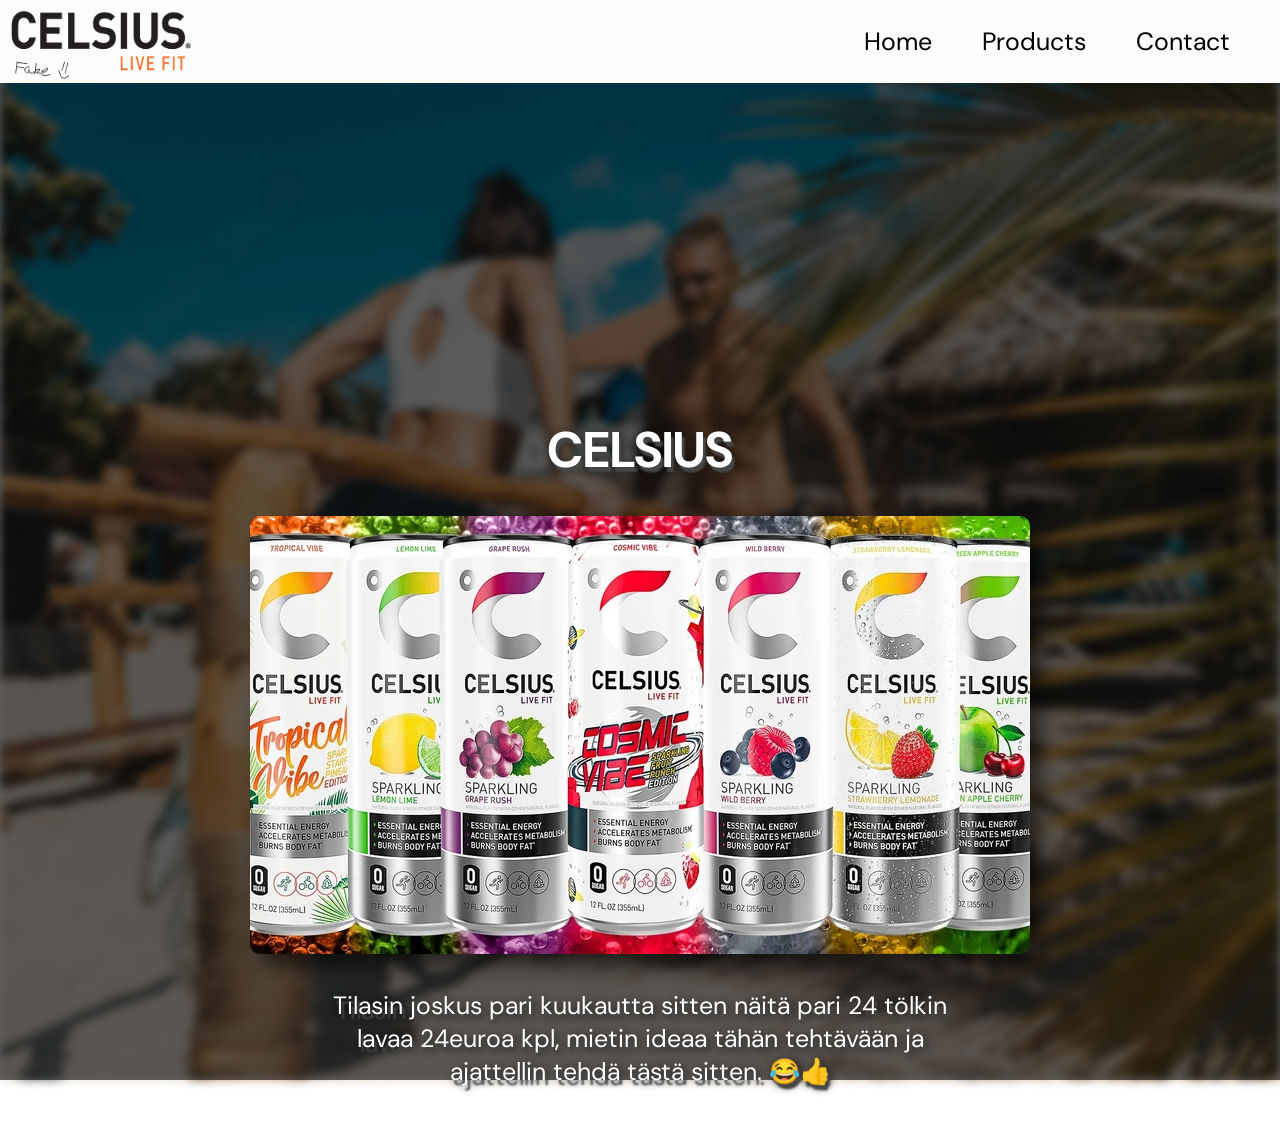
==== index.html @ aec5a88f "changed home.html name to index.html" ====
<!doctype html>
<html lang="en">
  <head>
    <meta charset="UTF-8" />
    <meta name="viewport" content="width=device-width, initial-scale=1.0" />
    <link rel="stylesheet" href="style.css" />
    <link rel="preconnect" href="https://fonts.googleapis.com" />
    <link rel="preconnect" href="https://fonts.gstatic.com" crossorigin />
    <link
      href="https://fonts.googleapis.com/css2?family=DM+Sans:ital,opsz,wght@0,9..40,100..1000;1,9..40,100..1000&display=swap"
      rel="stylesheet"
    />
    <title>Home Page</title>
  </head>
  <body>
    <div id="header">
      <header>
        <img src="logo.png" alt="logo" />
        <nav>
          <ul>
            <li><a href="index.html">Home</a></li>
            <li><a href="products.html">Products</a></li>
            <li><a href="contact.html">Contact</a></li>
          </ul>
        </nav>
      </header>
    </div>
    <div class="background-color-product-page"></div>
    <div class="background"></div>
    <div id="main_container">
      <h1>CELSIUS</h1>
      <div id="img_container">
        <img src="drinks.png" alt="celsius drinks" />
      </div>
      <p>
        Tilasin joskus pari kuukautta sitten näitä pari 24 tölkin lavaa 24euroa
        kpl, mietin ideaa tähän tehtävään ja ajattellin tehdä tästä sitten. 😂👍
      </p>
    </div>
  </body>
</html>
---- style.css ----
* {
  font-family: "DM Sans", sans-serif;
}

body {
  margin: 0 auto;
}

.background {
  position: absolute;
  top: 0;
  left: 0;
  width: 100%;
  height: 120%;
  background-image: url("workingout.jpg");
  background-size: cover;
  background-position: center;
  z-index: -2;
  filter: blur(5px);
}

.background-color-product-page {
  background-color: #0000009d;
  position: absolute;
  top: 0;
  left: 0;
  width: 100%;
  height: 120%;
  z-index: -1;
}

#header {
  background-color: #fcfcfa;
}

header {
  display: flex;
  flex-direction: row;
  justify-content: space-between;
  max-width: 1440px;
  margin: 0 auto;
}

header img {
  width: 200px;
  height: auto;
}

header ul {
  display: flex;
  font-size: 25px;
  list-style: none;
}

header ul li a {
  padding-right: 50px;
  text-decoration: none;
  color: black;
}

#main_content {
  display: flex;
  flex-direction: column;
  align-items: center;
  justify-content: center;
  height: 100%;
}

#main_content h1 {
  font-size: 30px;
  font-style: bold;
}

#main_container {
  display: flex;
  justify-content: center;
  align-items: center;
  flex-direction: column;
  margin-top: 300px;
}

#img_container img {
  border-radius: 10px;
  box-shadow: 10px 10px 20px #0000009d;
}

#main_container h1 {
  color: white;
  font-size: 50px;
  text-shadow:
    3px 5px 2px #474747,
    2px 2px 8px rgba(0, 0, 0, 0.84);
}

#main_container p {
  width: 50%;
  text-align: center;
  color: white;
  font-size: 25px;
  text-shadow:
    3px 5px 2px #474747,
    2px 2px 8px rgba(0, 0, 0, 0.84);
  margin-top: 30px;
  margin-bottom: 50px;
}

.products_main_top {
  display: flex;
  justify-content: center;
  align-items: center;
  flex-direction: column;
  margin: 0 auto;
  max-width: 1440px;
  margin-top: 50px;
}

.products_main_top img {
  height: 320px;
  border-radius: 10px;
  box-shadow: 10px 10px 20px #0000009d;
  margin: 0 auto;
}

.products_main_top p {
  max-width: 1080px;
  color: white;
  font-size: 25px;
  text-shadow:
    3px 5px 2px #474747,
    2px 2px 8px rgba(0, 0, 0, 0.84);
  margin-top: 30px;
  margin-bottom: 50px;
  margin-left: 20px;
  margin-right: 20px;
}

.products_main_top h1 {
  margin-right: 60%;
  color: white;
  font-size: 50px;
  text-shadow:
    3px 5px 2px #474747,
    2px 2px 8px rgba(0, 0, 0, 0.84);
}

#products_main_products {
  display: flex;
  justify-content: center;
  align-items: center;
  max-width: 1440px;
  margin: 0 auto;
}

.products {
  margin-top: 100px;
  display: flex;
  justify-content: center;
  align-items: center;
  flex-direction: column;
  max-width: 1440px;
  padding-right: 50px;
  padding-left: 50px;
}

.products p {
  max-width: 400px;
  color: white;
  font-size: 20px;
  text-shadow:
    3px 5px 2px #474747,
    2px 2px 8px rgba(0, 0, 0, 0.84);
  max-width: 80%;
}

.products h2 {
  margin-right: 50%;
  color: white;
  font-size: 30px;
  text-shadow:
    3px 5px 2px #474747,
    2px 2px 8px rgba(0, 0, 0, 0.84);
}

.products h3 {
  margin-right: 45%;
  color: white;
  font-size: 25px;
  text-shadow:
    3px 5px 2px #474747,
    2px 2px 8px rgba(0, 0, 0, 0.84);
  margin: 0 auto;
  margin-left: 40px;
  margin-top: 18px;
}
.products img {
  height: 320px;
  border-radius: 10px;
  box-shadow: 10px 10px 20px #0000009d;
  margin: 0 auto;
  margin-right: 20px;
}

.map_container {
  max-width: 1440px;
  display: flex;
  margin: 0 auto;
  margin-top: 400px;
}

.map_info {
  display: flex;
  flex-direction: column;
  align-items: flex-start;
  margin-left: 20px;
  padding-right: 60px;
}

.map_info h1 {
  margin: 0;
  color: white;
  font-size: 50px;
  text-shadow:
    3px 5px 2px #474747,
    2px 2px 8px rgba(0, 0, 0, 0.84);
}

.map_info p {
  max-width: 100%;
  color: white;
  font-size: 25px;
  text-shadow:
    3px 5px 2px #474747,
    2px 2px 8px rgba(0, 0, 0, 0.84);
}
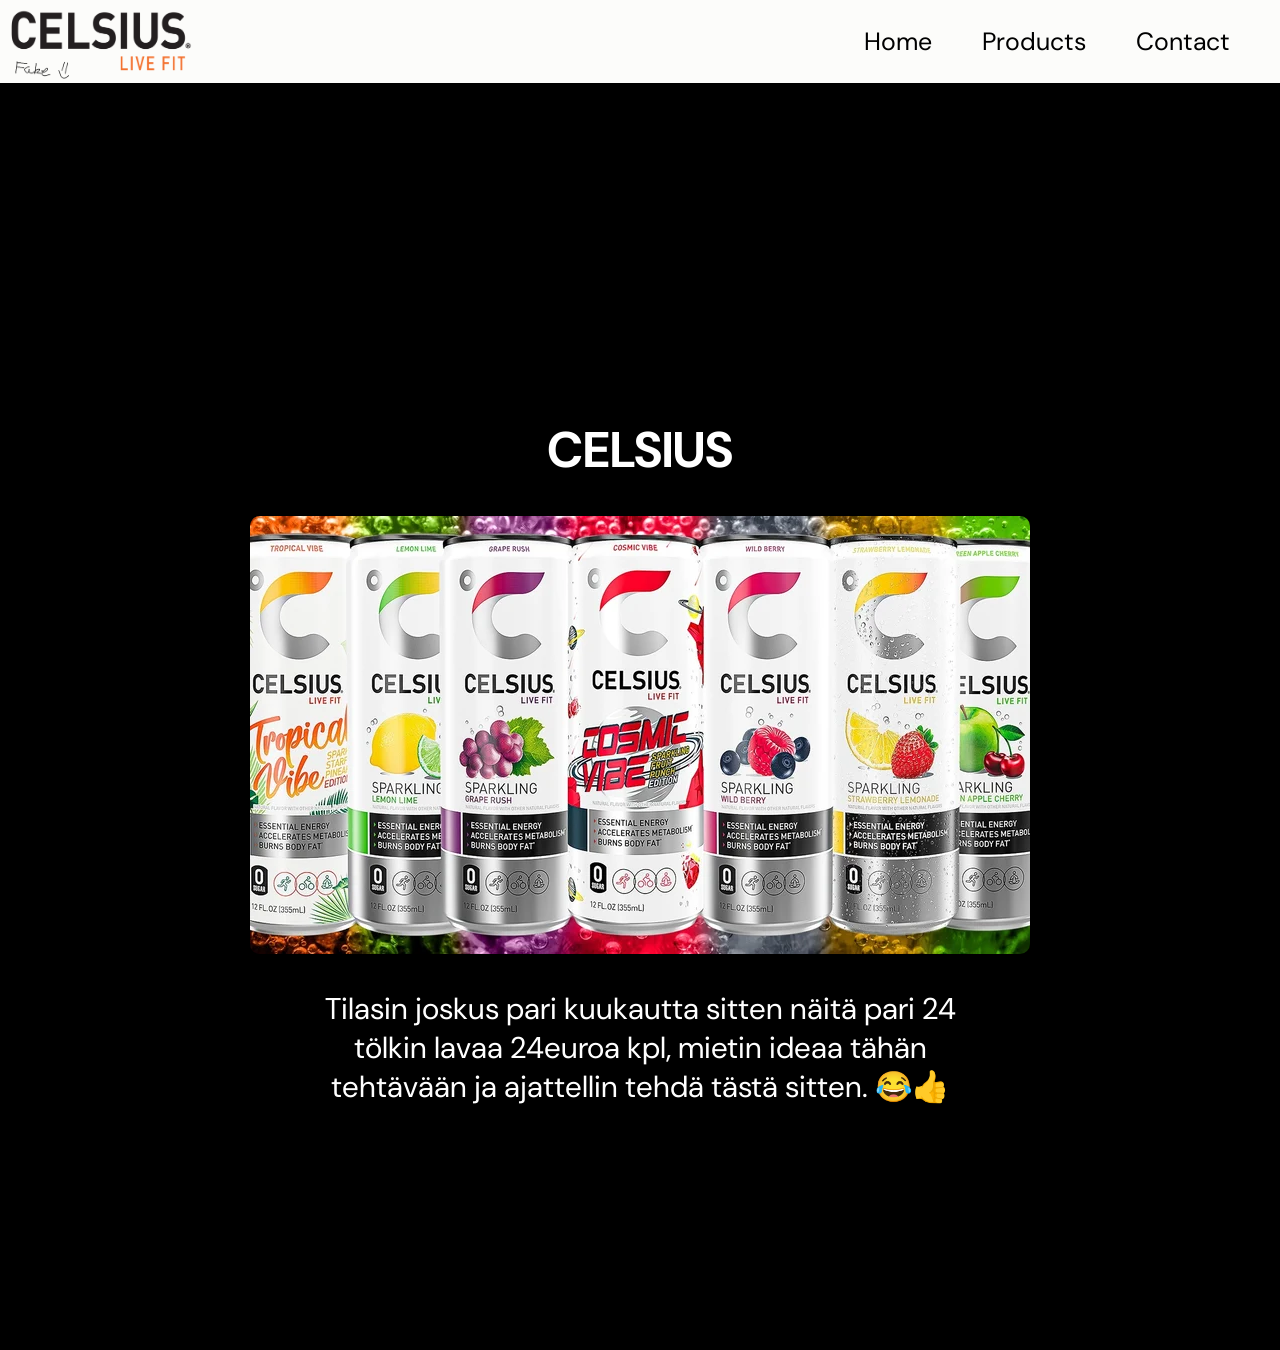
==== commit 59e3ab59: "black background" ====
--- a/index.html
+++ b/index.html
@@ -26,7 +26,6 @@
       </header>
     </div>
     <div class="background-color-product-page"></div>
-    <div class="background"></div>
     <div id="main_container">
       <h1>CELSIUS</h1>
       <div id="img_container">
--- a/style.css
+++ b/style.css
@@ -6,26 +6,13 @@
   margin: 0 auto;
 }
 
-.background {
+.background-color-product-page {
+  background-color: #000000;
   position: absolute;
   top: 0;
   left: 0;
   width: 100%;
-  height: 120%;
-  background-image: url("workingout.jpg");
-  background-size: cover;
-  background-position: center;
-  z-index: -2;
-  filter: blur(5px);
-}
-
-.background-color-product-page {
-  background-color: #0000009d;
-  position: absolute;
-  top: 0;
-  left: 0;
-  width: 100%;
-  height: 120%;
+  height: 150%;
   z-index: -1;
 }
 
@@ -55,7 +42,7 @@
 header ul li a {
   padding-right: 50px;
   text-decoration: none;
-  color: black;
+  color: #000000;
 }
 
 #main_content {
@@ -85,21 +72,15 @@
 }
 
 #main_container h1 {
-  color: white;
+  color: #ffffff;
   font-size: 50px;
-  text-shadow:
-    3px 5px 2px #474747,
-    2px 2px 8px rgba(0, 0, 0, 0.84);
 }
 
 #main_container p {
   width: 50%;
   text-align: center;
-  color: white;
-  font-size: 25px;
-  text-shadow:
-    3px 5px 2px #474747,
-    2px 2px 8px rgba(0, 0, 0, 0.84);
+  color: #ffffff;
+  font-size: 30px;
   margin-top: 30px;
   margin-bottom: 50px;
 }
@@ -123,11 +104,8 @@
 
 .products_main_top p {
   max-width: 1080px;
-  color: white;
+  color: #ffffff;
   font-size: 25px;
-  text-shadow:
-    3px 5px 2px #474747,
-    2px 2px 8px rgba(0, 0, 0, 0.84);
   margin-top: 30px;
   margin-bottom: 50px;
   margin-left: 20px;
@@ -136,11 +114,8 @@
 
 .products_main_top h1 {
   margin-right: 60%;
-  color: white;
+  color: #ffffff;
   font-size: 50px;
-  text-shadow:
-    3px 5px 2px #474747,
-    2px 2px 8px rgba(0, 0, 0, 0.84);
 }
 
 #products_main_products {
@@ -164,30 +139,21 @@
 
 .products p {
   max-width: 400px;
-  color: white;
+  color: #ffffff;
   font-size: 20px;
-  text-shadow:
-    3px 5px 2px #474747,
-    2px 2px 8px rgba(0, 0, 0, 0.84);
   max-width: 80%;
 }
 
 .products h2 {
   margin-right: 50%;
-  color: white;
+  color: #ffffff;
   font-size: 30px;
-  text-shadow:
-    3px 5px 2px #474747,
-    2px 2px 8px rgba(0, 0, 0, 0.84);
 }
 
 .products h3 {
   margin-right: 45%;
-  color: white;
+  color: #ffffff;
   font-size: 25px;
-  text-shadow:
-    3px 5px 2px #474747,
-    2px 2px 8px rgba(0, 0, 0, 0.84);
   margin: 0 auto;
   margin-left: 40px;
   margin-top: 18px;
@@ -217,18 +183,12 @@
 
 .map_info h1 {
   margin: 0;
-  color: white;
+  color: #ffffff;
   font-size: 50px;
-  text-shadow:
-    3px 5px 2px #474747,
-    2px 2px 8px rgba(0, 0, 0, 0.84);
 }
 
 .map_info p {
   max-width: 100%;
-  color: white;
-  font-size: 25px;
-  text-shadow:
-    3px 5px 2px #474747,
-    2px 2px 8px rgba(0, 0, 0, 0.84);
+  color: #ffffff;
+  font-size: 28px;
 }
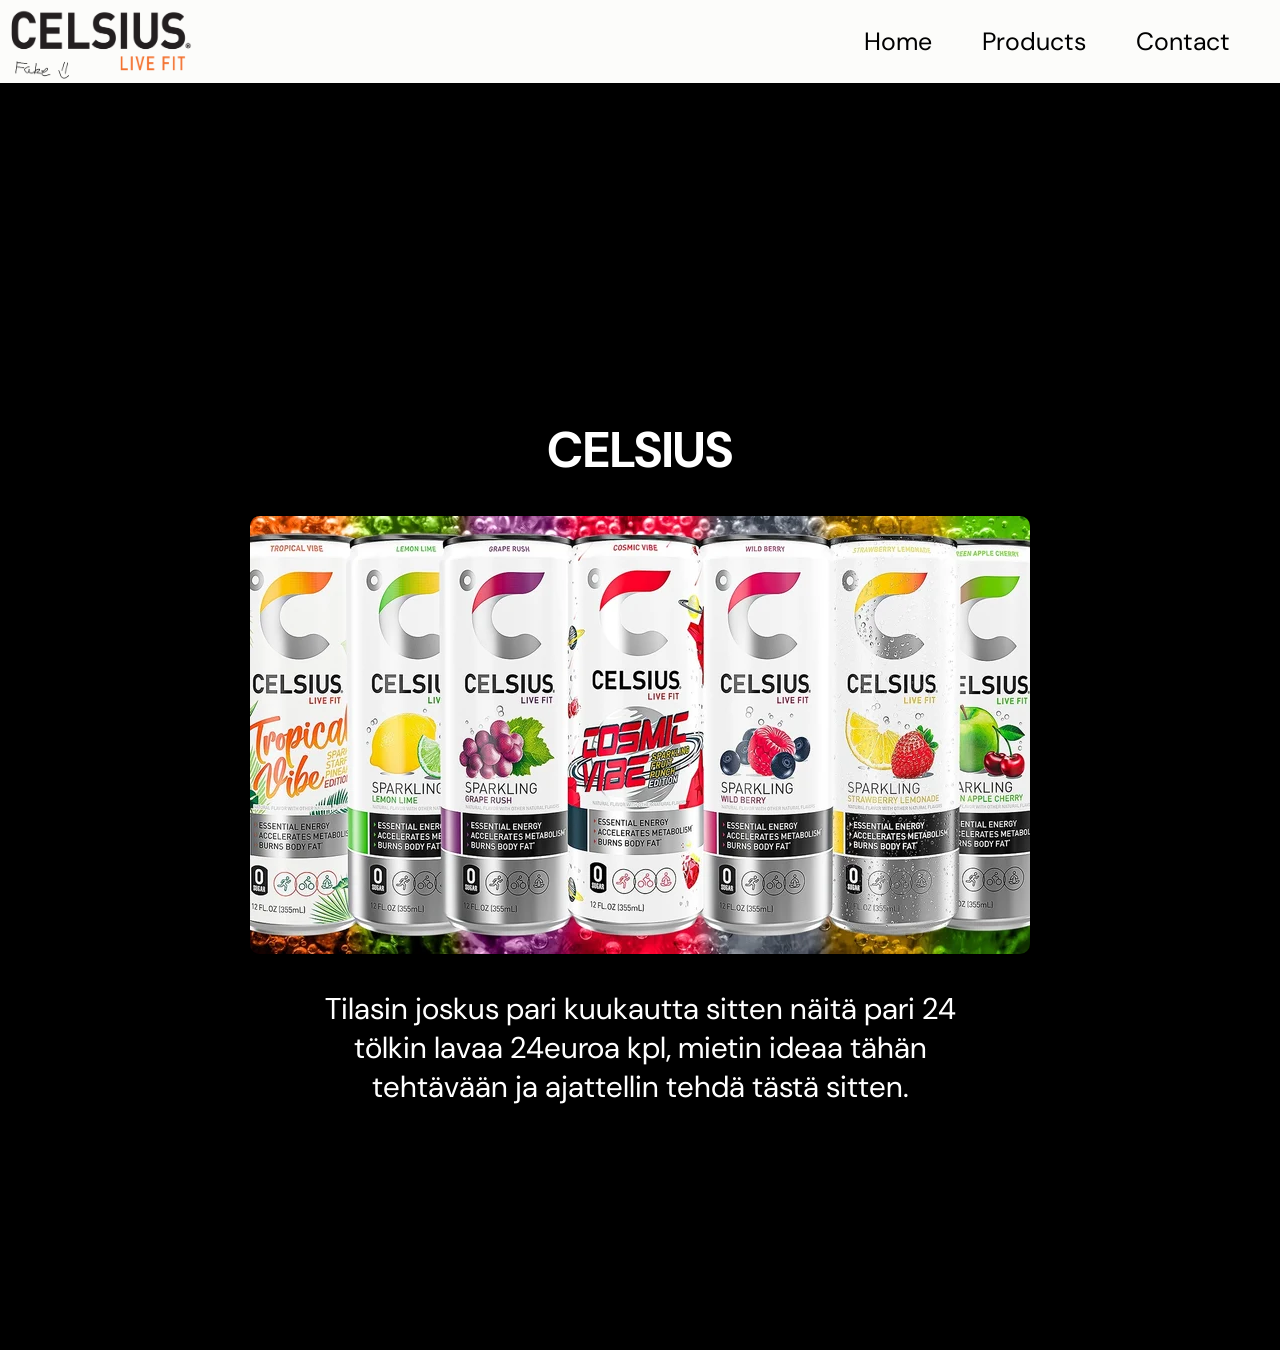
==== commit 1ebfe4d5: "deleted transparensy" ====
--- a/index.html
+++ b/index.html
@@ -33,7 +33,7 @@
       </div>
       <p>
         Tilasin joskus pari kuukautta sitten näitä pari 24 tölkin lavaa 24euroa
-        kpl, mietin ideaa tähän tehtävään ja ajattellin tehdä tästä sitten. 😂👍
+        kpl, mietin ideaa tähän tehtävään ja ajattellin tehdä tästä sitten.
       </p>
     </div>
   </body>
--- a/style.css
+++ b/style.css
@@ -68,7 +68,7 @@
 
 #img_container img {
   border-radius: 10px;
-  box-shadow: 10px 10px 20px #0000009d;
+  box-shadow: 10px 10px 20px #000000;
 }
 
 #main_container h1 {
@@ -98,7 +98,7 @@
 .products_main_top img {
   height: 320px;
   border-radius: 10px;
-  box-shadow: 10px 10px 20px #0000009d;
+  box-shadow: 10px 10px 20px #000000;
   margin: 0 auto;
 }
 
@@ -161,7 +161,7 @@
 .products img {
   height: 320px;
   border-radius: 10px;
-  box-shadow: 10px 10px 20px #0000009d;
+  box-shadow: 10px 10px 20px #000000;
   margin: 0 auto;
   margin-right: 20px;
 }
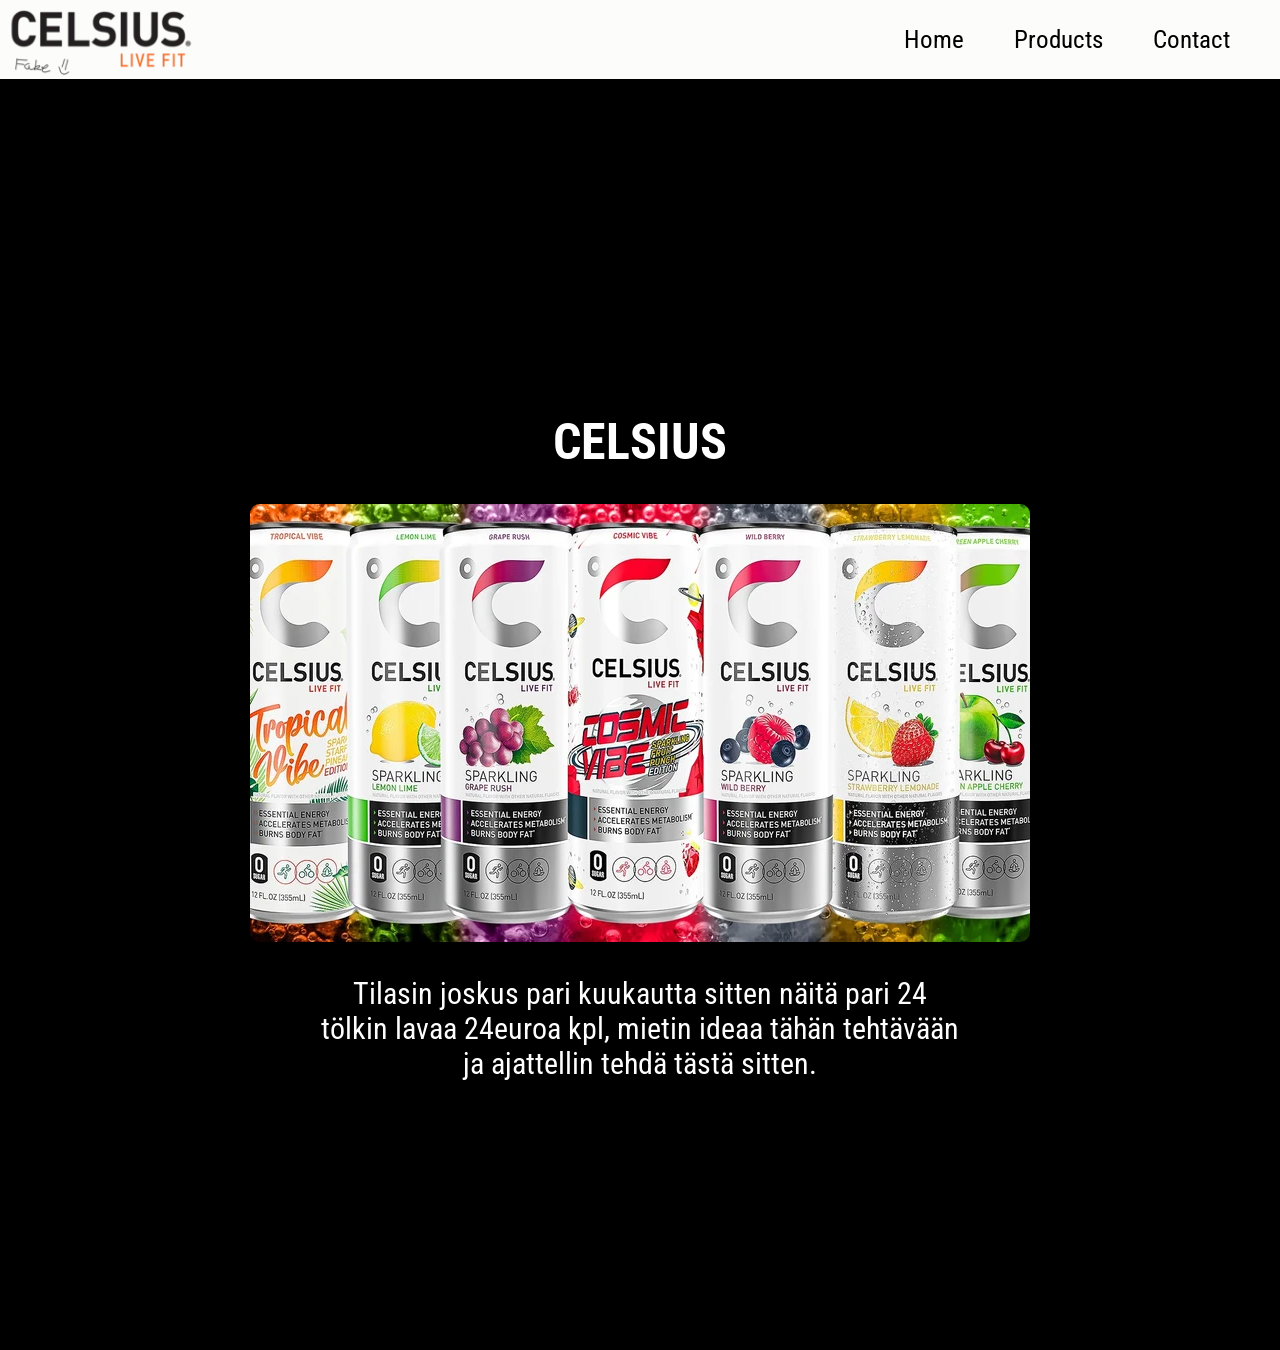
==== commit 95747856: "changed font" ====
--- a/index.html
+++ b/index.html
@@ -6,8 +6,10 @@
     <link rel="stylesheet" href="style.css" />
     <link rel="preconnect" href="https://fonts.googleapis.com" />
     <link rel="preconnect" href="https://fonts.gstatic.com" crossorigin />
+    <link rel="preconnect" href="https://fonts.googleapis.com" />
+    <link rel="preconnect" href="https://fonts.gstatic.com" crossorigin />
     <link
-      href="https://fonts.googleapis.com/css2?family=DM+Sans:ital,opsz,wght@0,9..40,100..1000;1,9..40,100..1000&display=swap"
+      href="https://fonts.googleapis.com/css2?family=Roboto+Condensed:ital,wght@0,100..900;1,100..900&display=swap"
       rel="stylesheet"
     />
     <title>Home Page</title>
@@ -15,7 +17,7 @@
   <body>
     <div id="header">
       <header>
-        <img src="logo.png" alt="logo" />
+        <img src="logo.WebP" alt="logo" />
         <nav>
           <ul>
             <li><a href="index.html">Home</a></li>
@@ -29,7 +31,7 @@
     <div id="main_container">
       <h1>CELSIUS</h1>
       <div id="img_container">
-        <img src="drinks.png" alt="celsius drinks" />
+        <img src="drinks.WebP" alt="celsius drinks" />
       </div>
       <p>
         Tilasin joskus pari kuukautta sitten näitä pari 24 tölkin lavaa 24euroa
--- a/style.css
+++ b/style.css
@@ -1,5 +1,9 @@
 * {
-  font-family: "DM Sans", sans-serif;
+  font-family: "Roboto Condensed", sans-serif;
+}
+
+* img {
+  fetchpriority=high;
 }
 
 body {
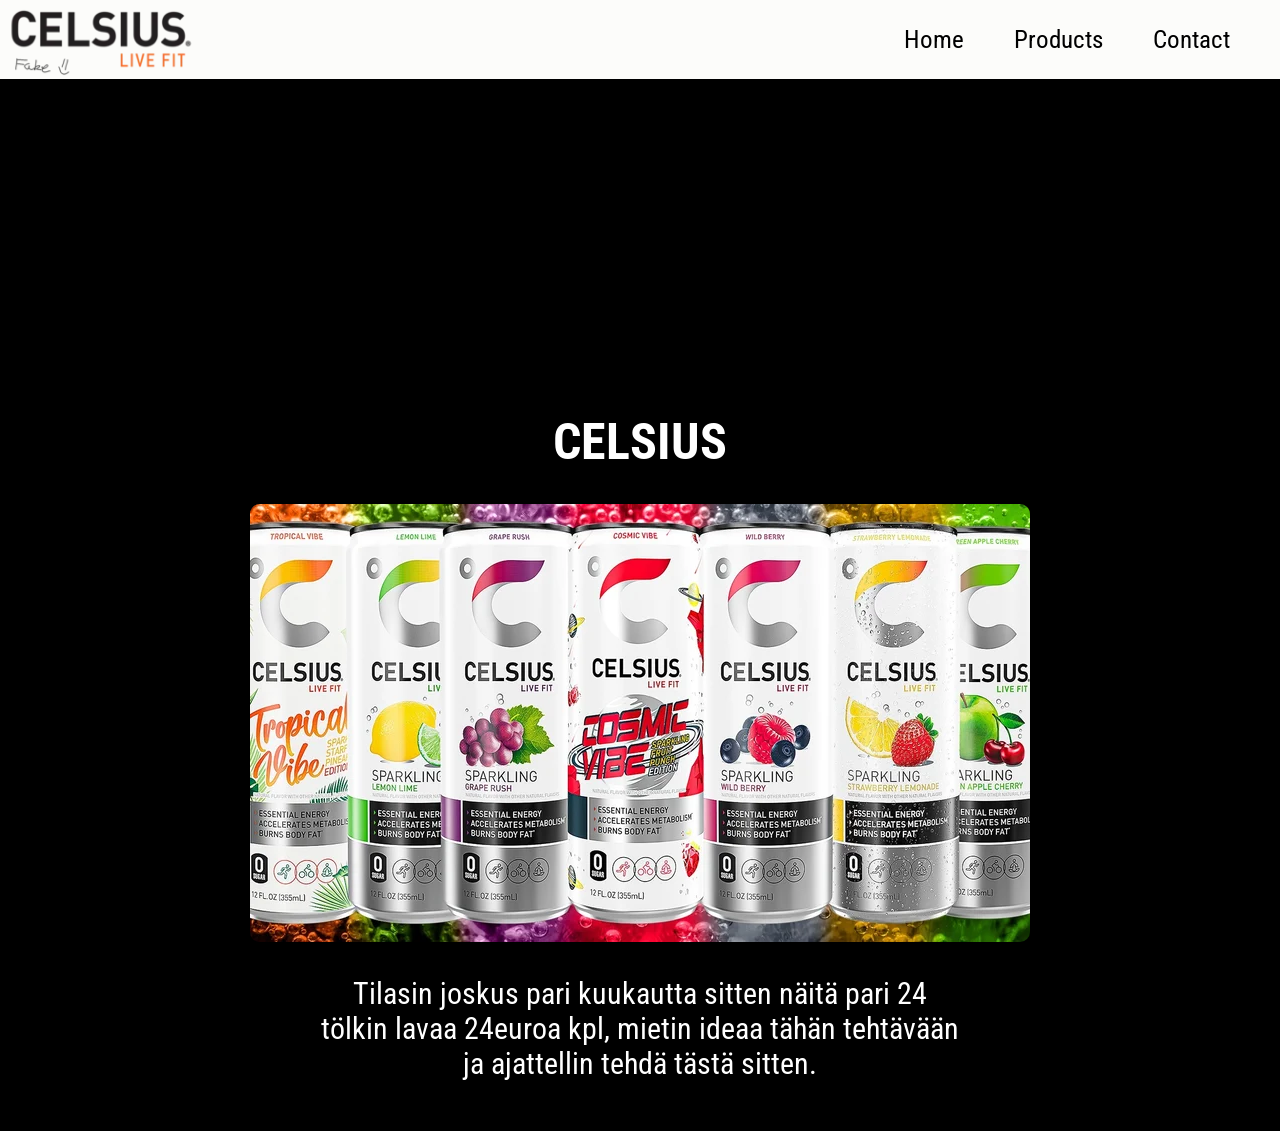
==== commit e92f4771: "remove background-color-product-page" ====
--- a/index.html
+++ b/index.html
@@ -27,7 +27,6 @@
         </nav>
       </header>
     </div>
-    <div class="background-color-product-page"></div>
     <div id="main_container">
       <h1>CELSIUS</h1>
       <div id="img_container">
--- a/style.css
+++ b/style.css
@@ -2,22 +2,9 @@
   font-family: "Roboto Condensed", sans-serif;
 }
 
-* img {
-  fetchpriority=high;
-}
-
 body {
   margin: 0 auto;
-}
-
-.background-color-product-page {
-  background-color: #000000;
-  position: absolute;
-  top: 0;
-  left: 0;
-  width: 100%;
-  height: 150%;
-  z-index: -1;
+  background-color: black;
 }
 
 #header {
